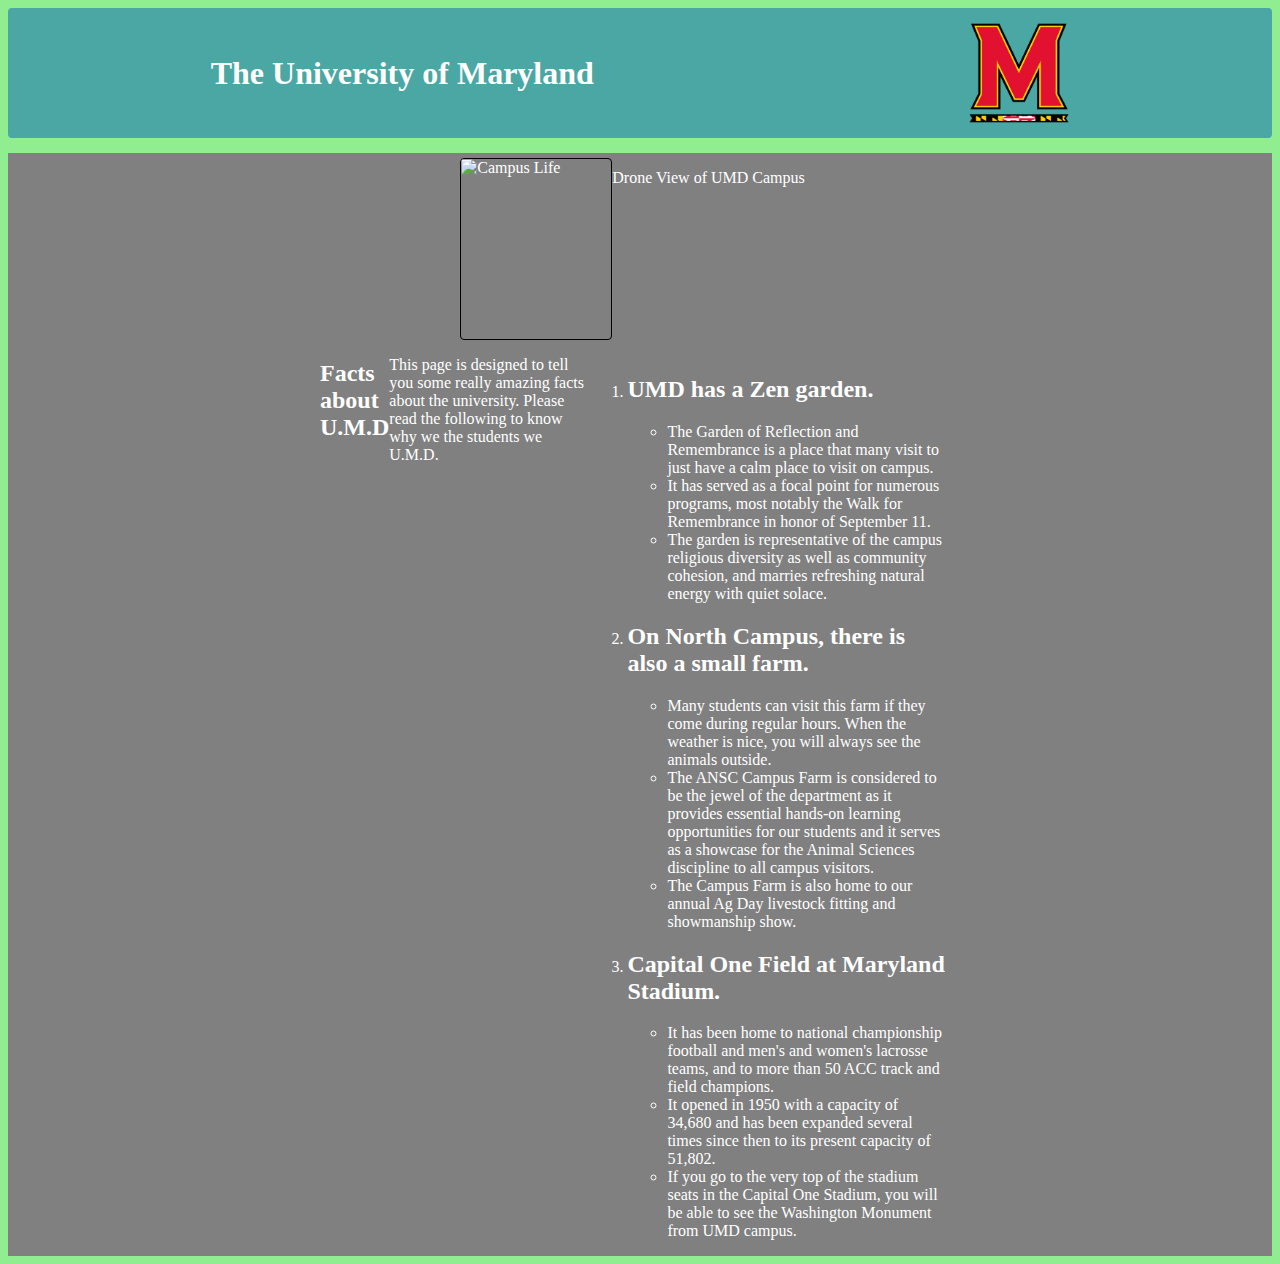
==== index.html @ 71ac22d1 "style" ====
<!DOCTYPE html>
<html lang="en">
<head>
    <title>Maryland Terrapins</title>
    <link rel="stylesheet" href="style.css">
    <link rel="stylesheet" href="https://fonts.googleapis.com/css?family=Sofia">
</head>
<body>
    
    <div class="header">
        <h1>The University of Maryland</h1>
        <img src= images\547px-Maryland_Terrapins_logo.svg.png width="100" height="100" alt="UMD Logo">
    </div>
    <div class="wrapper">
        <div class="container">
          
            <div class="column">
                    <img src="campus.jpg" width="150" height="180" alt="Campus Life"/>
                    <div>
                    <p>Drone View of UMD Campus</p>
                </div>
            </div>
            
            <div class="column">
                    <h2>Facts about U.M.D</h2>
            
                    <p>This page is designed to tell you some really amazing facts about the university. Please read the following to know why we the students we U.M.D. </p>
                    <ol>
                        <li><h2>UMD has a Zen garden.</h2></li>
                            <div class="Garden">
                                <ul class="Garden">
                            
                                    <li>The Garden of Reflection and Remembrance is a place that many visit to just have a calm place to visit on campus.</li>
                                    <li>It has served as a focal point for numerous programs, most notably the Walk for Remembrance in honor of September 11.</li>
                                    <li>The garden is representative of the campus religious diversity as well as community cohesion, and marries refreshing natural energy with quiet solace.</li>
                                
                                </ul>
                        </div>
                        <li><h2>On North Campus, there is also a small farm.</h2></li>
                            <div class="Farm">
                                <ul class="Farm">
                                    
                                    <li>Many students can visit this farm if they come during regular hours. When the weather is nice, you will always see the animals outside.</li>
                                    <li>The ANSC Campus Farm is considered to be the jewel of the department as it provides essential hands-on learning opportunities for our students and it serves as a showcase for the Animal Sciences discipline to all campus visitors.</li>
                                    <li>The Campus Farm is also home to our annual Ag Day livestock fitting and showmanship show.</li>
                                
                                </ul>
                            </div>
                        <li><h2>Capital One Field at Maryland Stadium.</h2></li>
                            <div class="Stadium">
                                <ul class="Stadium">

                                    <li>It has been home to national championship football and men's and women's lacrosse teams, and to more than 50 ACC track and field champions.</li>
                                    <li>It opened in 1950 with a capacity of 34,680 and has been expanded several times since then to its present capacity of 51,802.</li>
                                    <li>If you go to the very top of the stadium seats in the Capital One Stadium, you will be able to see the Washington Monument from UMD campus.</li>
                                
                                </ul>
                            </div>       
                    </ol>
                </div>
            </div>
        </div>
    </div>
</body>
</html>
---- style.css ----
/*CSS*/
body {
  background-color: lightgreen;
}
.container {
  background: Grey;
  color: white;
  display: flex;
  flex-direction: row;
  justify-content: space-between;
  flex-wrap: wrap;
  align-items: flex-start;
  max-width: 640px;
  min-height: 100%;
}

.wrapper {
  background: Grey;
  color: white;
  flex-direction: column;
  display: flex;
  align-items: center;
}

.content {
  background: #fff;
  border: 2px dotted rgb(221, 221, 221);
  flex-grow: 2;
  flex: 0 0 200px;
  padding: 10px;
  overflow-wrap: break-word;
}

.header {
  background: rgba(56, 149, 168,0.8);
  color: #fff;
  display: flex;
  flex-direction: row;
  flex-wrap: wrap;
  justify-content: space-around;
  align-items: center;
  margin: 0;
  margin-bottom: 15px;
  padding: 15px;
  border-radius: 4px;
}
.column{
  display: flex;
  flex-direction: row;
  margin-right: 15px;
}


h1{text-align: center;}  

@media only screen and (min-device-width : 320px) and (max-device-width : 480px){
  .wrapper >
   .container > 
          div{justify-content: center;
              flex: 1 0 auto;
              margin-right: 0px;
          }
}

@media only screen and (min-width : 1224px){
  .container{justify-content: center;}
}

.wrapper > 
  .container > 
      div{margin-right: 15px;
}
.column img
{
  margin-top: 5px;
  justify-content: center;
  border-style: round;
  border-radius: 4px;
  border: solid 1px black;
}
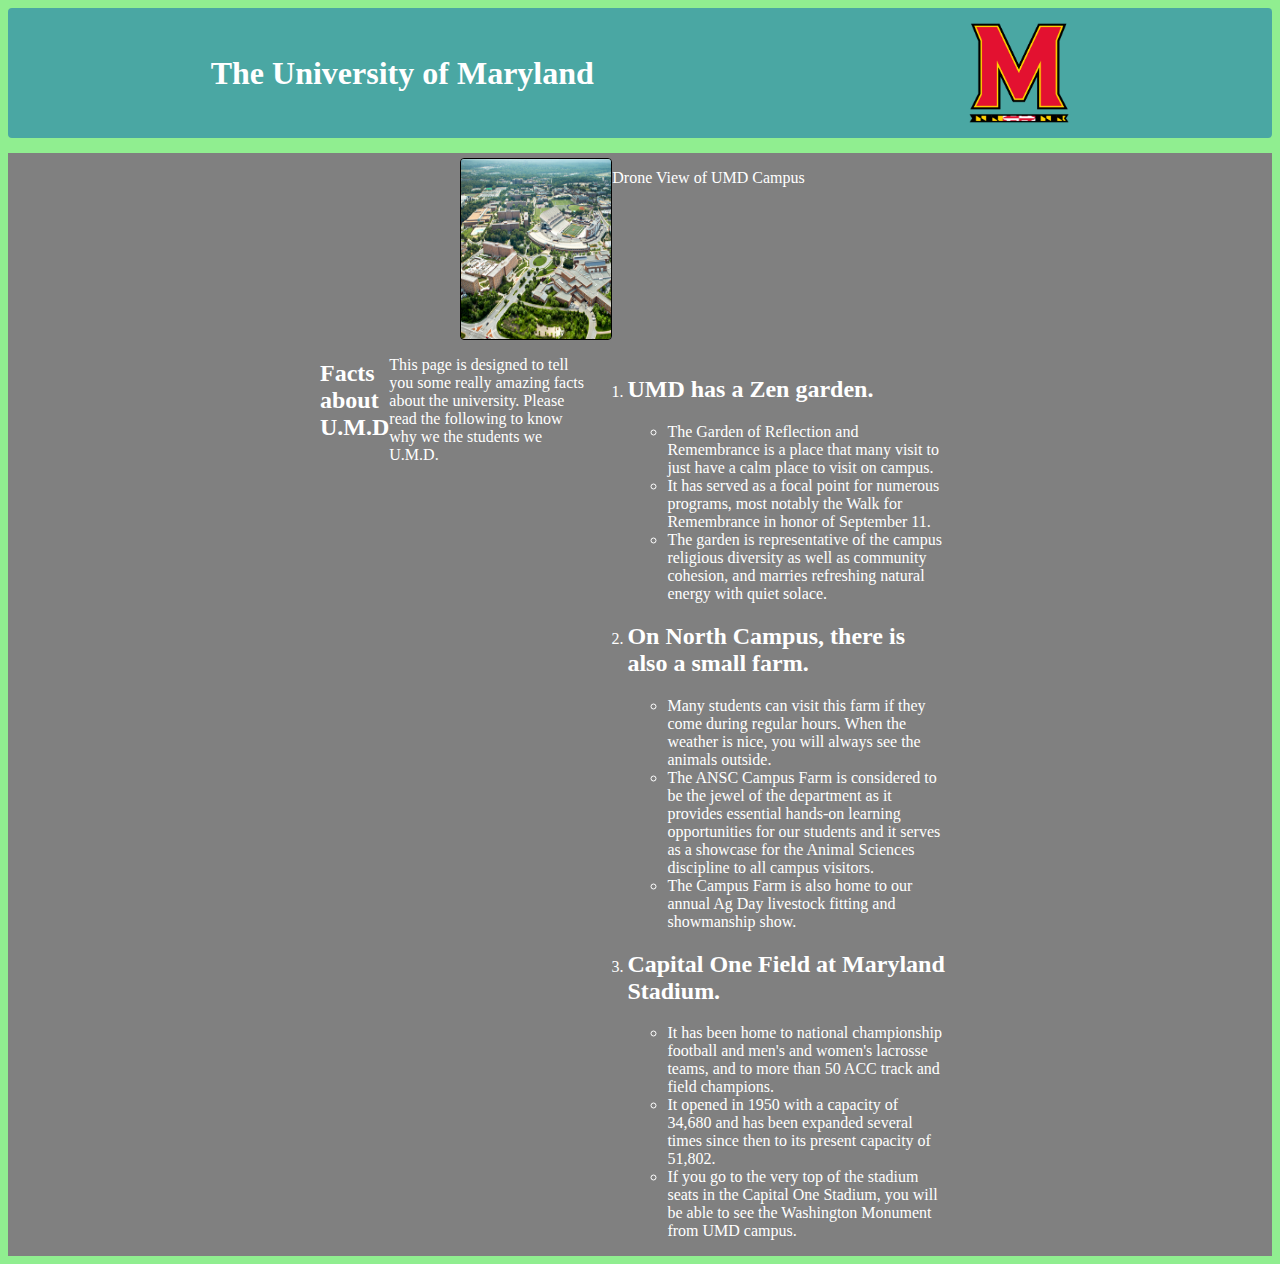
==== commit bbd6f40c: "image" ====
--- a/index.html
+++ b/index.html
@@ -15,7 +15,7 @@
         <div class="container">
           
             <div class="column">
-                    <img src="campus.jpg" width="150" height="180" alt="Campus Life"/>
+                    <img src="images\campus.jpg" width="150" height="180" alt="Campus Life"/>
                     <div>
                     <p>Drone View of UMD Campus</p>
                 </div>
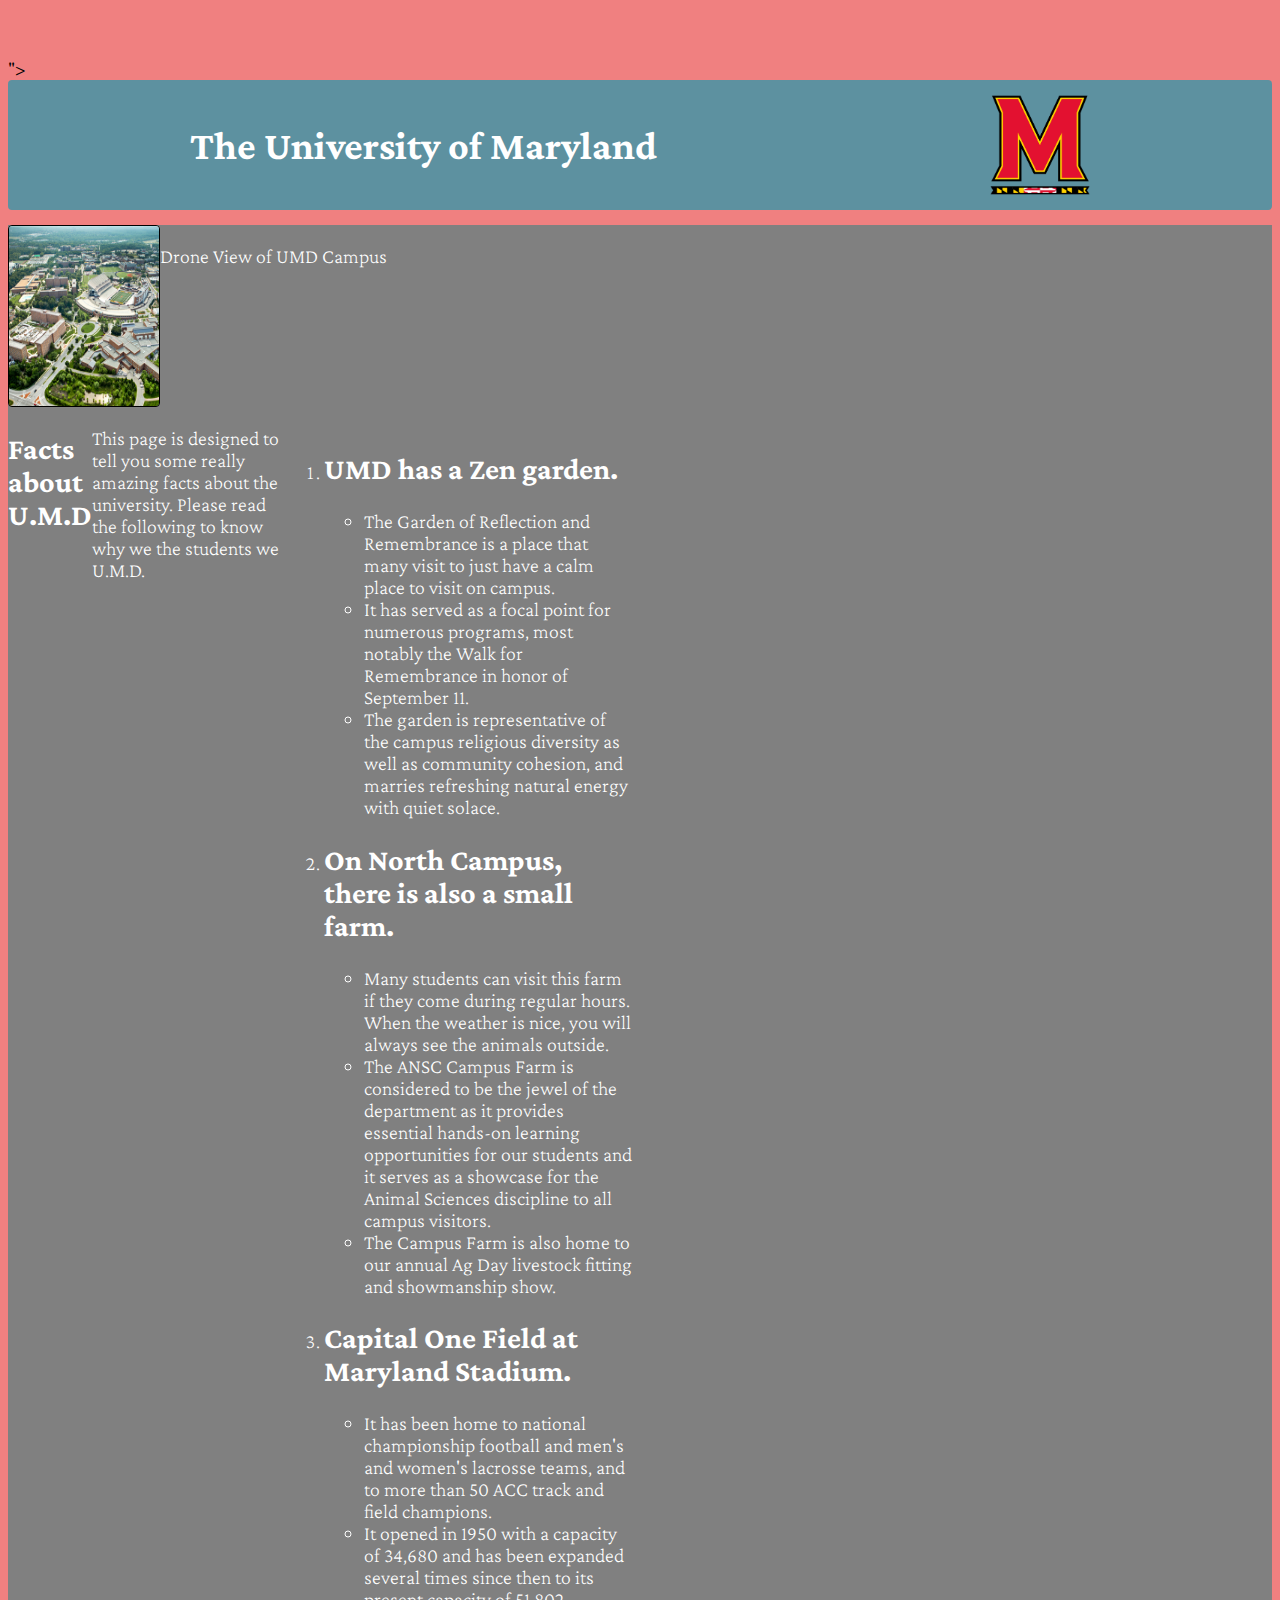
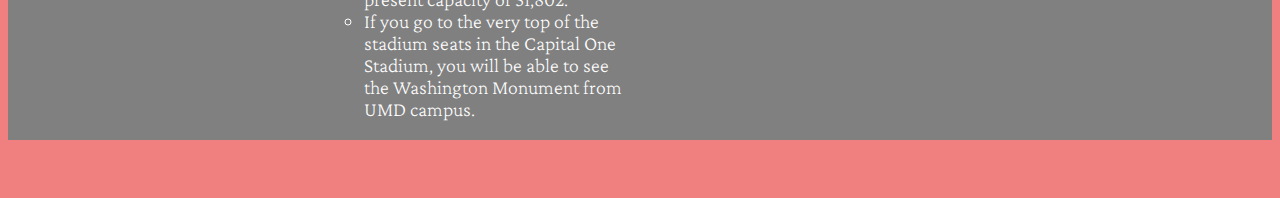
==== commit 106731ab: "Passed" ====
--- a/index.html
+++ b/index.html
@@ -2,62 +2,53 @@
 <html lang="en">
 <head>
     <title>Maryland Terrapins</title>
-    <link rel="stylesheet" href="style.css">
-    <link rel="stylesheet" href="https://fonts.googleapis.com/css?family=Sofia">
+    <link rel="stylesheet" href="styles.css">
+    <link rel="stylesheet" href="https://fonts.googleapis.com/css2?family=Crimson+Pro">">
 </head>
 <body>
-    
     <div class="header">
         <h1>The University of Maryland</h1>
         <img src= images\547px-Maryland_Terrapins_logo.svg.png width="100" height="100" alt="UMD Logo">
     </div>
     <div class="wrapper">
         <div class="container">
-          
-            <div class="column">
+            <div class="top">
                     <img src="images\campus.jpg" width="150" height="180" alt="Campus Life"/>
-                    <div>
                     <p>Drone View of UMD Campus</p>
-                </div>
             </div>
-            
-            <div class="column">
-                    <h2>Facts about U.M.D</h2>
-            
-                    <p>This page is designed to tell you some really amazing facts about the university. Please read the following to know why we the students we U.M.D. </p>
-                    <ol>
-                        <li><h2>UMD has a Zen garden.</h2></li>
-                            <div class="Garden">
-                                <ul class="Garden">
-                            
-                                    <li>The Garden of Reflection and Remembrance is a place that many visit to just have a calm place to visit on campus.</li>
-                                    <li>It has served as a focal point for numerous programs, most notably the Walk for Remembrance in honor of September 11.</li>
-                                    <li>The garden is representative of the campus religious diversity as well as community cohesion, and marries refreshing natural energy with quiet solace.</li>
-                                
-                                </ul>
-                        </div>
-                        <li><h2>On North Campus, there is also a small farm.</h2></li>
-                            <div class="Farm">
-                                <ul class="Farm">
-                                    
-                                    <li>Many students can visit this farm if they come during regular hours. When the weather is nice, you will always see the animals outside.</li>
-                                    <li>The ANSC Campus Farm is considered to be the jewel of the department as it provides essential hands-on learning opportunities for our students and it serves as a showcase for the Animal Sciences discipline to all campus visitors.</li>
-                                    <li>The Campus Farm is also home to our annual Ag Day livestock fitting and showmanship show.</li>
-                                
-                                </ul>
-                            </div>
-                        <li><h2>Capital One Field at Maryland Stadium.</h2></li>
-                            <div class="Stadium">
-                                <ul class="Stadium">
-
-                                    <li>It has been home to national championship football and men's and women's lacrosse teams, and to more than 50 ACC track and field champions.</li>
-                                    <li>It opened in 1950 with a capacity of 34,680 and has been expanded several times since then to its present capacity of 51,802.</li>
-                                    <li>If you go to the very top of the stadium seats in the Capital One Stadium, you will be able to see the Washington Monument from UMD campus.</li>
-                                
-                                </ul>
-                            </div>       
-                    </ol>
-                </div>
+            <div class="top">
+                <h2>Facts about U.M.D</h2>
+                <p>This page is designed to tell you some really amazing facts about the university. Please read the following to know why we the students we U.M.D. </p>
+                <ol>
+                    <li>
+                        <h2>UMD has a Zen garden.</h2>
+                        <div class="Garden">
+                            <ul class="Garden">
+                                <li>The Garden of Reflection and Remembrance is a place that many visit to just have a calm place to visit on campus.</li>
+                                <li>It has served as a focal point for numerous programs, most notably the Walk for Remembrance in honor of September 11.</li>
+                                <li>The garden is representative of the campus religious diversity as well as community cohesion, and marries refreshing natural energy with quiet solace.</li>                                
+                            </ul>
+                        </div>       
+                    </li>
+                    <li>
+                        <h2>On North Campus, there is also a small farm.</h2>
+                        <div class="Farm">
+                            <ul class="Farm">
+                                <li>Many students can visit this farm if they come during regular hours. When the weather is nice, you will always see the animals outside.</li>
+                                <li>The ANSC Campus Farm is considered to be the jewel of the department as it provides essential hands-on learning opportunities for our students and it serves as a showcase for the Animal Sciences discipline to all campus visitors.</li>
+                                <li>The Campus Farm is also home to our annual Ag Day livestock fitting and showmanship show.</li>                                
+                            </ul>
+                        </div>  
+                    <li>
+                        <h2>Capital One Field at Maryland Stadium.</h2>
+                        <div class="Stadium">
+                            <ul class="Stadium">
+                                <li>It has been home to national championship football and men's and women's lacrosse teams, and to more than 50 ACC track and field champions.</li>
+                                <li>It opened in 1950 with a capacity of 34,680 and has been expanded several times since then to its present capacity of 51,802.</li>
+                                <li>If you go to the very top of the stadium seats in the Capital One Stadium, you will be able to see the Washington Monument from UMD campus.</li>                                
+                            </ul>
+                        </div>      
+                </ol>
             </div>
         </div>
     </div>
--- a/styles.css
+++ b/styles.css
@@ -0,0 +1,101 @@
+/*CSS*/
+/*Elements*/
+body {
+  font-family: 'Crimson Pro', serif;
+  font-size: 20px;
+  background-color: lightcoral;
+  color: black;
+  padding: 50px 0;
+  font-weight:10;
+}
+
+h1{
+  text-align: center;
+}
+/*Classes*/
+.container {
+  background: Grey;
+  color: white;
+  display: flex;
+  flex-direction: row;
+  justify-content: center;
+  flex-wrap: wrap;
+  align-items: flex-start;
+  max-width: 640px;
+  min-height: 100%;
+}
+
+.wrapper {
+  background: Grey;
+  color: white;
+  flex-direction: row;
+  display: flex;
+  align-items: center;
+}
+
+.content {
+  background: #fff;
+  border: 2px dotted rgb(221, 221, 221);
+  flex-grow: 2;
+  flex: 0 0 200px;
+  padding: 10px;
+  overflow-wrap: break-word;
+}
+
+.header {
+  background: rgba(56, 149, 168,0.8);
+  color: #fff;
+  display: flex;
+  flex-direction: row;
+  flex-wrap: wrap;
+  justify-content: space-around;
+  align-items: center;
+  margin: 0;
+  margin-bottom: 15px;
+  padding: 15px;
+  border-radius: 4px;
+}
+
+.top{
+  display: flex;
+  flex-direction:row;
+  flex: 1 0 auto;
+  margin-right: 0px;
+}
+
+.top img{
+   justify-content: center;
+   border-style: round;
+   border-radius: 4px;
+   border: solid 1px black;
+}
+
+.wrapper > .container > div{
+  margin-right: 15px;
+  flex: 0 1 auto;
+}
+
+/*Media Rules */
+@media only screen and (min-device-width : 320px) and (max-device-width : 480px){
+  .wrapper >
+   .container > 
+          div{justify-content: center;
+              flex: 1 0 auto;
+              margin-right: 0px;
+          }
+}
+
+@media screen and (max-width: 960px){
+  .wrapper >.container > div{
+      justify-content: space-between;
+      flex: 1 0 auto;
+      margin-right: 0px;
+      flex-direction: row;
+
+  }
+}
+
+@media only screen and (min-width : 1000px){
+  .container{justify-content: space-between;
+  }
+}
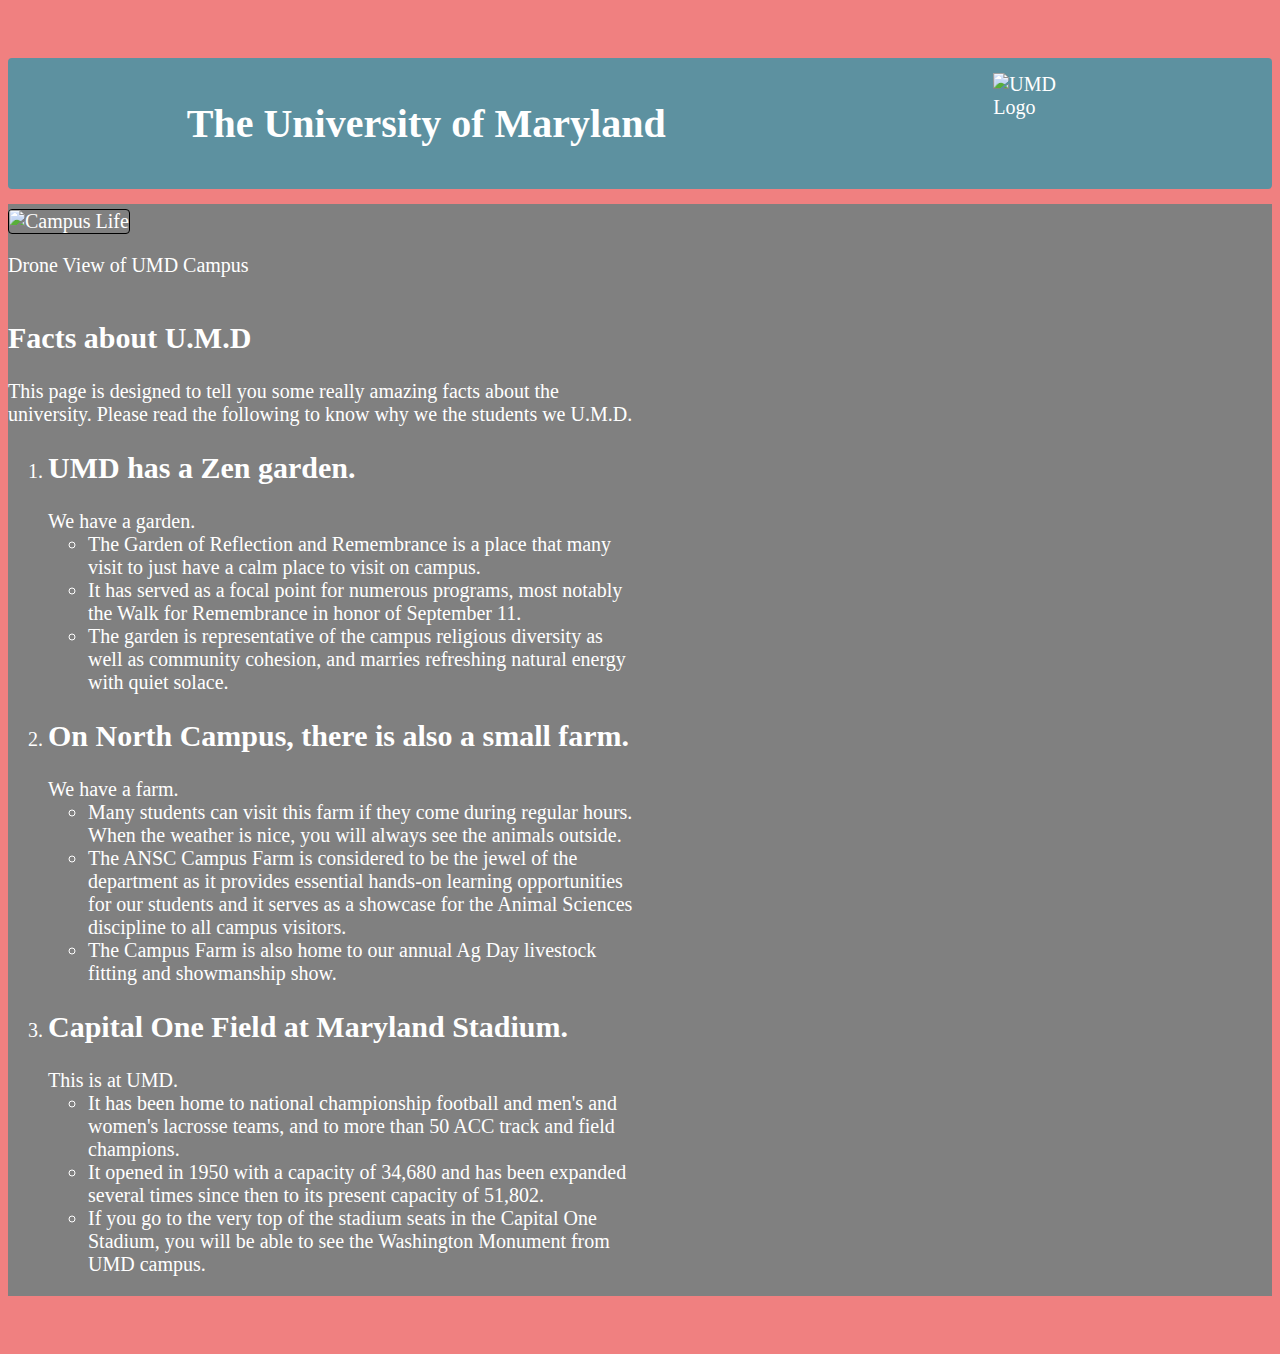
==== commit 28cde6b9: "Update index.html" ====
--- a/index.html
+++ b/index.html
@@ -3,52 +3,64 @@
 <head>
     <title>Maryland Terrapins</title>
     <link rel="stylesheet" href="styles.css">
-    <link rel="stylesheet" href="https://fonts.googleapis.com/css2?family=Crimson+Pro">">
+    <link rel="stylesheet" href="https://fonts.googleapis.com/css?family=Sofia">
 </head>
 <body>
+    
     <div class="header">
         <h1>The University of Maryland</h1>
-        <img src= images\547px-Maryland_Terrapins_logo.svg.png width="100" height="100" alt="UMD Logo">
+        <img src= 547px-Maryland_Terrapins_logo.svg.png width="100" height="100" alt="UMD Logo">
     </div>
     <div class="wrapper">
         <div class="container">
-            <div class="top">
-                    <img src="images\campus.jpg" width="150" height="180" alt="Campus Life"/>
+          
+            <div class="column">
+                    <img src="campus.jpg" width="150" height="180" alt="Campus Life"/>
+                    
                     <p>Drone View of UMD Campus</p>
-            </div>
-            <div class="top">
-                <h2>Facts about U.M.D</h2>
-                <p>This page is designed to tell you some really amazing facts about the university. Please read the following to know why we the students we U.M.D. </p>
-                <ol>
-                    <li>
-                        <h2>UMD has a Zen garden.</h2>
-                        <div class="Garden">
-                            <ul class="Garden">
-                                <li>The Garden of Reflection and Remembrance is a place that many visit to just have a calm place to visit on campus.</li>
-                                <li>It has served as a focal point for numerous programs, most notably the Walk for Remembrance in honor of September 11.</li>
-                                <li>The garden is representative of the campus religious diversity as well as community cohesion, and marries refreshing natural energy with quiet solace.</li>                                
-                            </ul>
-                        </div>       
-                    </li>
-                    <li>
-                        <h2>On North Campus, there is also a small farm.</h2>
-                        <div class="Farm">
-                            <ul class="Farm">
-                                <li>Many students can visit this farm if they come during regular hours. When the weather is nice, you will always see the animals outside.</li>
-                                <li>The ANSC Campus Farm is considered to be the jewel of the department as it provides essential hands-on learning opportunities for our students and it serves as a showcase for the Animal Sciences discipline to all campus visitors.</li>
-                                <li>The Campus Farm is also home to our annual Ag Day livestock fitting and showmanship show.</li>                                
-                            </ul>
-                        </div>  
-                    <li>
-                        <h2>Capital One Field at Maryland Stadium.</h2>
-                        <div class="Stadium">
-                            <ul class="Stadium">
-                                <li>It has been home to national championship football and men's and women's lacrosse teams, and to more than 50 ACC track and field champions.</li>
-                                <li>It opened in 1950 with a capacity of 34,680 and has been expanded several times since then to its present capacity of 51,802.</li>
-                                <li>If you go to the very top of the stadium seats in the Capital One Stadium, you will be able to see the Washington Monument from UMD campus.</li>                                
-                            </ul>
-                        </div>      
-                </ol>
+                </div>
+            
+            
+            <div class="column">
+                    <h2>Facts about U.M.D</h2>
+            
+                    <p>This page is designed to tell you some really amazing facts about the university. Please read the following to know why we the students we U.M.D. </p>
+                    <ol>
+                        <li>
+                            <h2 class="Zen">UMD has a Zen garden.</h2>
+                            <div class="Garden">We have a garden.</div>
+                                <ul class="Garden">
+                            
+                                    <li>The Garden of Reflection and Remembrance is a place that many visit to just have a calm place to visit on campus.</li>
+                                    <li>It has served as a focal point for numerous programs, most notably the Walk for Remembrance in honor of September 11.</li>
+                                    <li>The garden is representative of the campus religious diversity as well as community cohesion, and marries refreshing natural energy with quiet solace.</li>
+                                
+                                </ul>
+                            </li>
+                        <li>
+                            <h2 class="Farm">On North Campus, there is also a small farm.</h2>
+                            <div class="Farm 1">We have a farm.</div>
+                                <ul class="resp">
+                                    
+                                    <li>Many students can visit this farm if they come during regular hours. When the weather is nice, you will always see the animals outside.</li>
+                                    <li>The ANSC Campus Farm is considered to be the jewel of the department as it provides essential hands-on learning opportunities for our students and it serves as a showcase for the Animal Sciences discipline to all campus visitors.</li>
+                                    <li>The Campus Farm is also home to our annual Ag Day livestock fitting and showmanship show.</li>
+                                
+                                </ul>
+                            </li>
+                        <li>
+                            <h2 class="Stadium">Capital One Field at Maryland Stadium.</h2>
+                            <div class="Stadium 1"> This is at UMD.</div>
+                                <ul class="resp">
+
+                                    <li>It has been home to national championship football and men's and women's lacrosse teams, and to more than 50 ACC track and field champions.</li>
+                                    <li>It opened in 1950 with a capacity of 34,680 and has been expanded several times since then to its present capacity of 51,802.</li>
+                                    <li>If you go to the very top of the stadium seats in the Capital One Stadium, you will be able to see the Washington Monument from UMD campus.</li>
+                                
+                                </ul>
+                                </li>      
+                    </ol>
+                </div>
             </div>
         </div>
     </div>
--- a/styles.css
+++ b/styles.css
@@ -69,6 +69,14 @@
    border-radius: 4px;
    border: solid 1px black;
 }
+.column img
+    {
+      margin-top: 5px;
+      justify-content: center;
+      border-style: round;
+      border-radius: 4px;
+      border: solid 1px black;
+    }
 
 .wrapper > .container > div{
   margin-right: 15px;
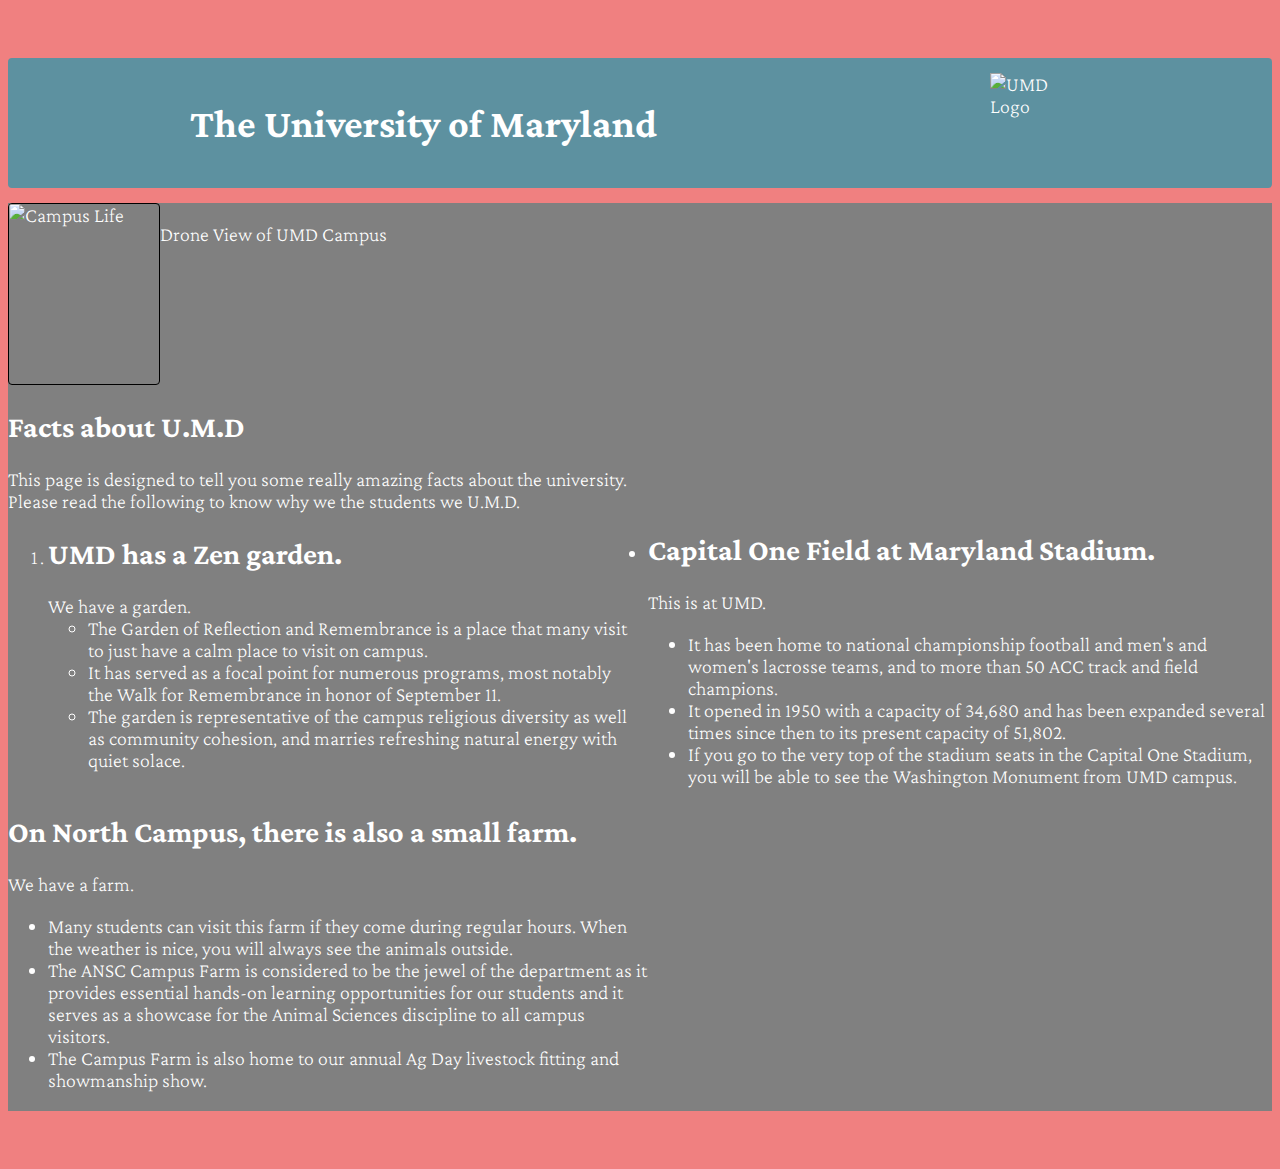
==== commit 2d93a6c0: "Update index.html" ====
--- a/index.html
+++ b/index.html
@@ -3,62 +3,53 @@
 <head>
     <title>Maryland Terrapins</title>
     <link rel="stylesheet" href="styles.css">
-    <link rel="stylesheet" href="https://fonts.googleapis.com/css?family=Sofia">
+    <link rel="stylesheet" href="https://fonts.googleapis.com/css2?family=Crimson+Pro">
 </head>
-<body>
-    
+<body> 
     <div class="header">
         <h1>The University of Maryland</h1>
         <img src= 547px-Maryland_Terrapins_logo.svg.png width="100" height="100" alt="UMD Logo">
     </div>
     <div class="wrapper">
         <div class="container">
-          
+            <div class="top">
+                    <img src="campus.jpg" width="150" height="180" alt="Campus Life"/>
+                    <p>Drone View of UMD Campus</p>
+            </div>
             <div class="column">
-                    <img src="campus.jpg" width="150" height="180" alt="Campus Life"/>
-                    
-                    <p>Drone View of UMD Campus</p>
-                </div>
-            
-            
-            <div class="column">
-                    <h2>Facts about U.M.D</h2>
-            
+                <h2>Facts about U.M.D</h2>
                     <p>This page is designed to tell you some really amazing facts about the university. Please read the following to know why we the students we U.M.D. </p>
                     <ol>
                         <li>
                             <h2 class="Zen">UMD has a Zen garden.</h2>
                             <div class="Garden">We have a garden.</div>
                                 <ul class="Garden">
-                            
                                     <li>The Garden of Reflection and Remembrance is a place that many visit to just have a calm place to visit on campus.</li>
                                     <li>It has served as a focal point for numerous programs, most notably the Walk for Remembrance in honor of September 11.</li>
                                     <li>The garden is representative of the campus religious diversity as well as community cohesion, and marries refreshing natural energy with quiet solace.</li>
-                                
                                 </ul>
-                            </li>
+                            </div>
+                        </li>
                         <li>
                             <h2 class="Farm">On North Campus, there is also a small farm.</h2>
                             <div class="Farm 1">We have a farm.</div>
                                 <ul class="resp">
-                                    
                                     <li>Many students can visit this farm if they come during regular hours. When the weather is nice, you will always see the animals outside.</li>
                                     <li>The ANSC Campus Farm is considered to be the jewel of the department as it provides essential hands-on learning opportunities for our students and it serves as a showcase for the Animal Sciences discipline to all campus visitors.</li>
                                     <li>The Campus Farm is also home to our annual Ag Day livestock fitting and showmanship show.</li>
-                                
                                 </ul>
-                            </li>
+                           </div>
+                        </li>
                         <li>
                             <h2 class="Stadium">Capital One Field at Maryland Stadium.</h2>
                             <div class="Stadium 1"> This is at UMD.</div>
                                 <ul class="resp">
-
                                     <li>It has been home to national championship football and men's and women's lacrosse teams, and to more than 50 ACC track and field champions.</li>
                                     <li>It opened in 1950 with a capacity of 34,680 and has been expanded several times since then to its present capacity of 51,802.</li>
                                     <li>If you go to the very top of the stadium seats in the Capital One Stadium, you will be able to see the Washington Monument from UMD campus.</li>
-                                
                                 </ul>
-                                </li>      
+                           </div>
+                        </li>      
                     </ol>
                 </div>
             </div>
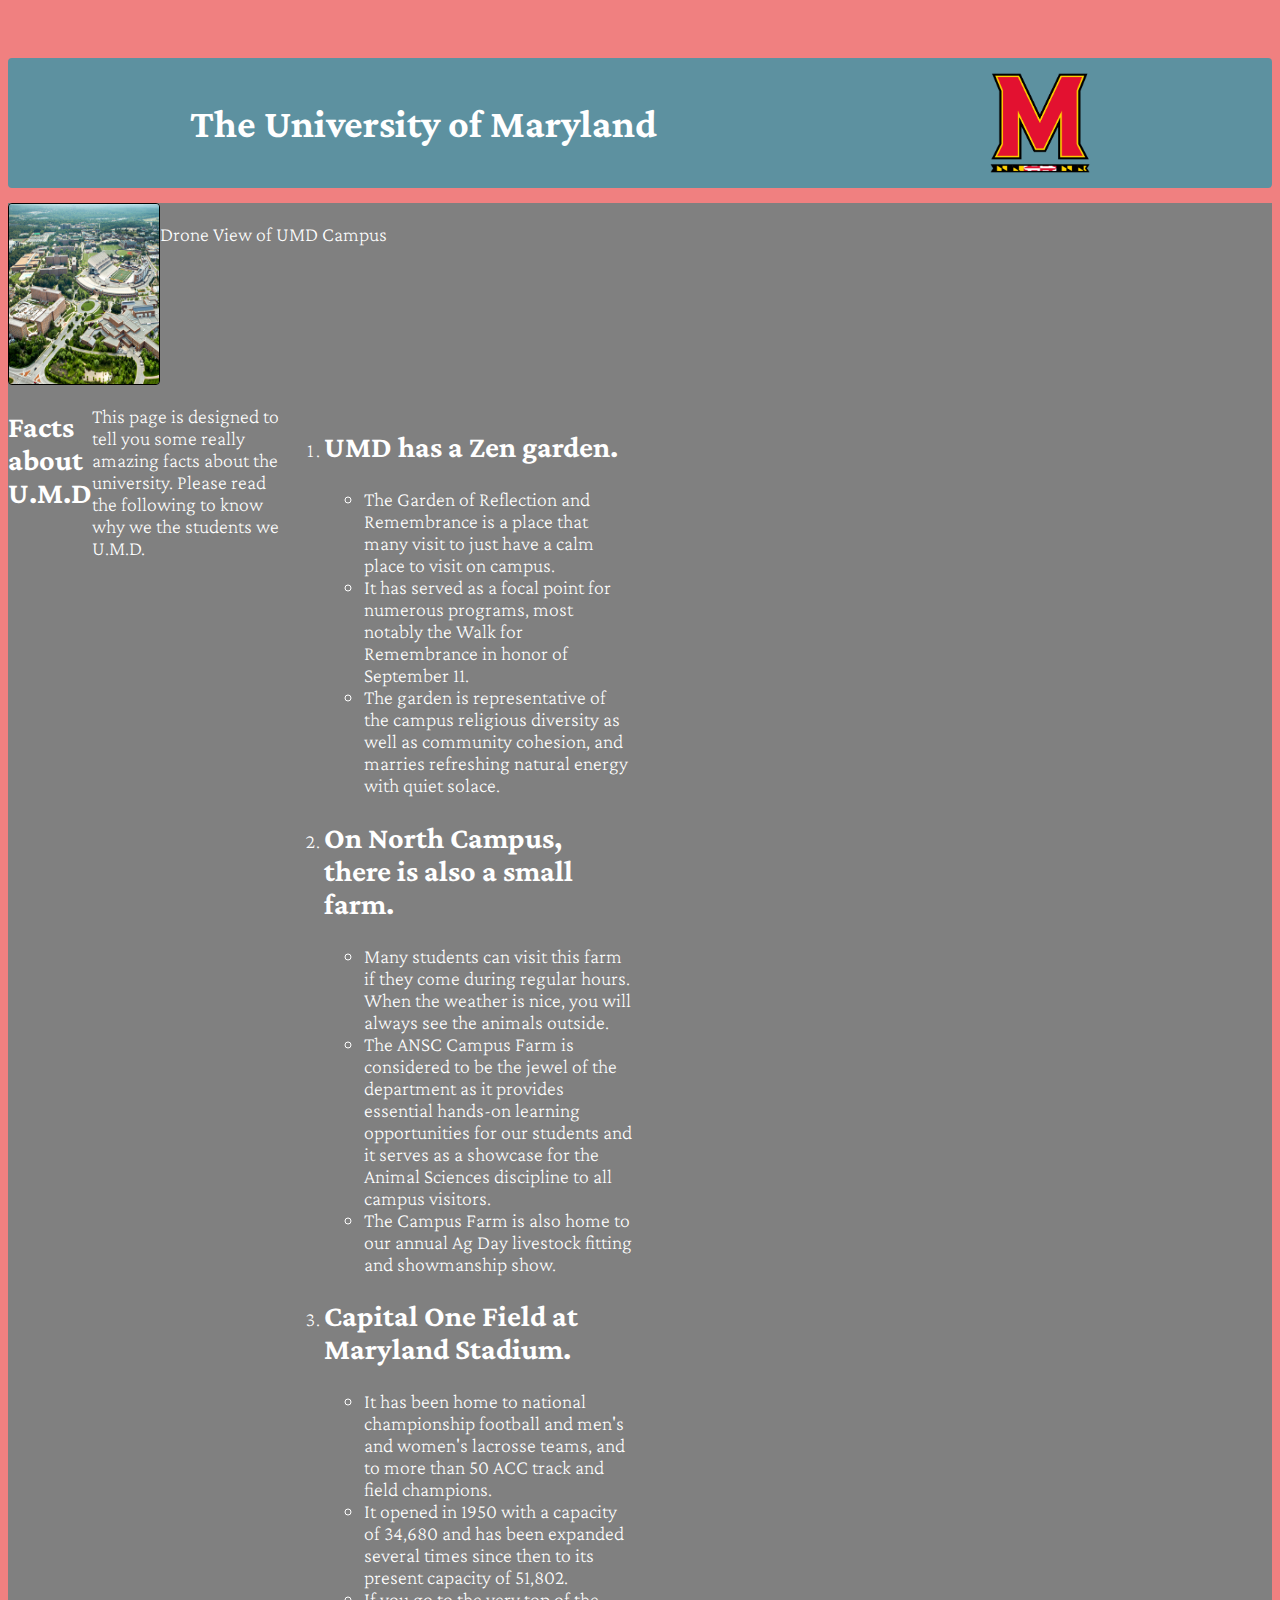
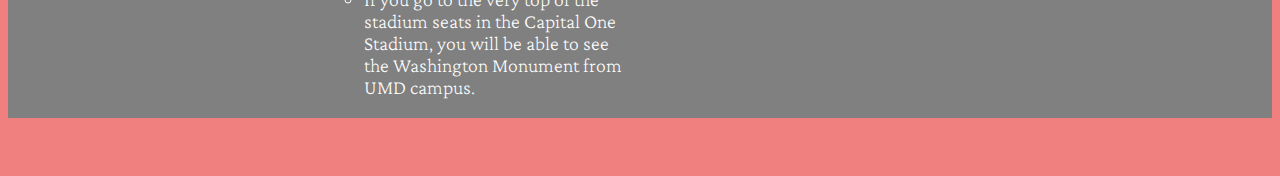
==== commit 53375b1a: "fixing" ====
--- a/index.html
+++ b/index.html
@@ -8,21 +8,21 @@
 <body> 
     <div class="header">
         <h1>The University of Maryland</h1>
-        <img src= 547px-Maryland_Terrapins_logo.svg.png width="100" height="100" alt="UMD Logo">
+        <img src= images/547px-Maryland_Terrapins_logo.svg.png width="100" height="100" alt="UMD Logo">
     </div>
     <div class="wrapper">
         <div class="container">
             <div class="top">
-                    <img src="campus.jpg" width="150" height="180" alt="Campus Life"/>
+                    <img src="images/campus.jpg" width="150" height="180" alt="Campus Life"/>
                     <p>Drone View of UMD Campus</p>
             </div>
-            <div class="column">
+            <div class="top">
                 <h2>Facts about U.M.D</h2>
-                    <p>This page is designed to tell you some really amazing facts about the university. Please read the following to know why we the students we U.M.D. </p>
+                <p>This page is designed to tell you some really amazing facts about the university. Please read the following to know why we the students we U.M.D. </p>
                     <ol>
                         <li>
                             <h2 class="Zen">UMD has a Zen garden.</h2>
-                            <div class="Garden">We have a garden.</div>
+                            <div class="Garden">
                                 <ul class="Garden">
                                     <li>The Garden of Reflection and Remembrance is a place that many visit to just have a calm place to visit on campus.</li>
                                     <li>It has served as a focal point for numerous programs, most notably the Walk for Remembrance in honor of September 11.</li>
@@ -32,7 +32,7 @@
                         </li>
                         <li>
                             <h2 class="Farm">On North Campus, there is also a small farm.</h2>
-                            <div class="Farm 1">We have a farm.</div>
+                            <div class="Farm 1">
                                 <ul class="resp">
                                     <li>Many students can visit this farm if they come during regular hours. When the weather is nice, you will always see the animals outside.</li>
                                     <li>The ANSC Campus Farm is considered to be the jewel of the department as it provides essential hands-on learning opportunities for our students and it serves as a showcase for the Animal Sciences discipline to all campus visitors.</li>
@@ -42,7 +42,7 @@
                         </li>
                         <li>
                             <h2 class="Stadium">Capital One Field at Maryland Stadium.</h2>
-                            <div class="Stadium 1"> This is at UMD.</div>
+                            <div class="Stadium 1">
                                 <ul class="resp">
                                     <li>It has been home to national championship football and men's and women's lacrosse teams, and to more than 50 ACC track and field champions.</li>
                                     <li>It opened in 1950 with a capacity of 34,680 and has been expanded several times since then to its present capacity of 51,802.</li>
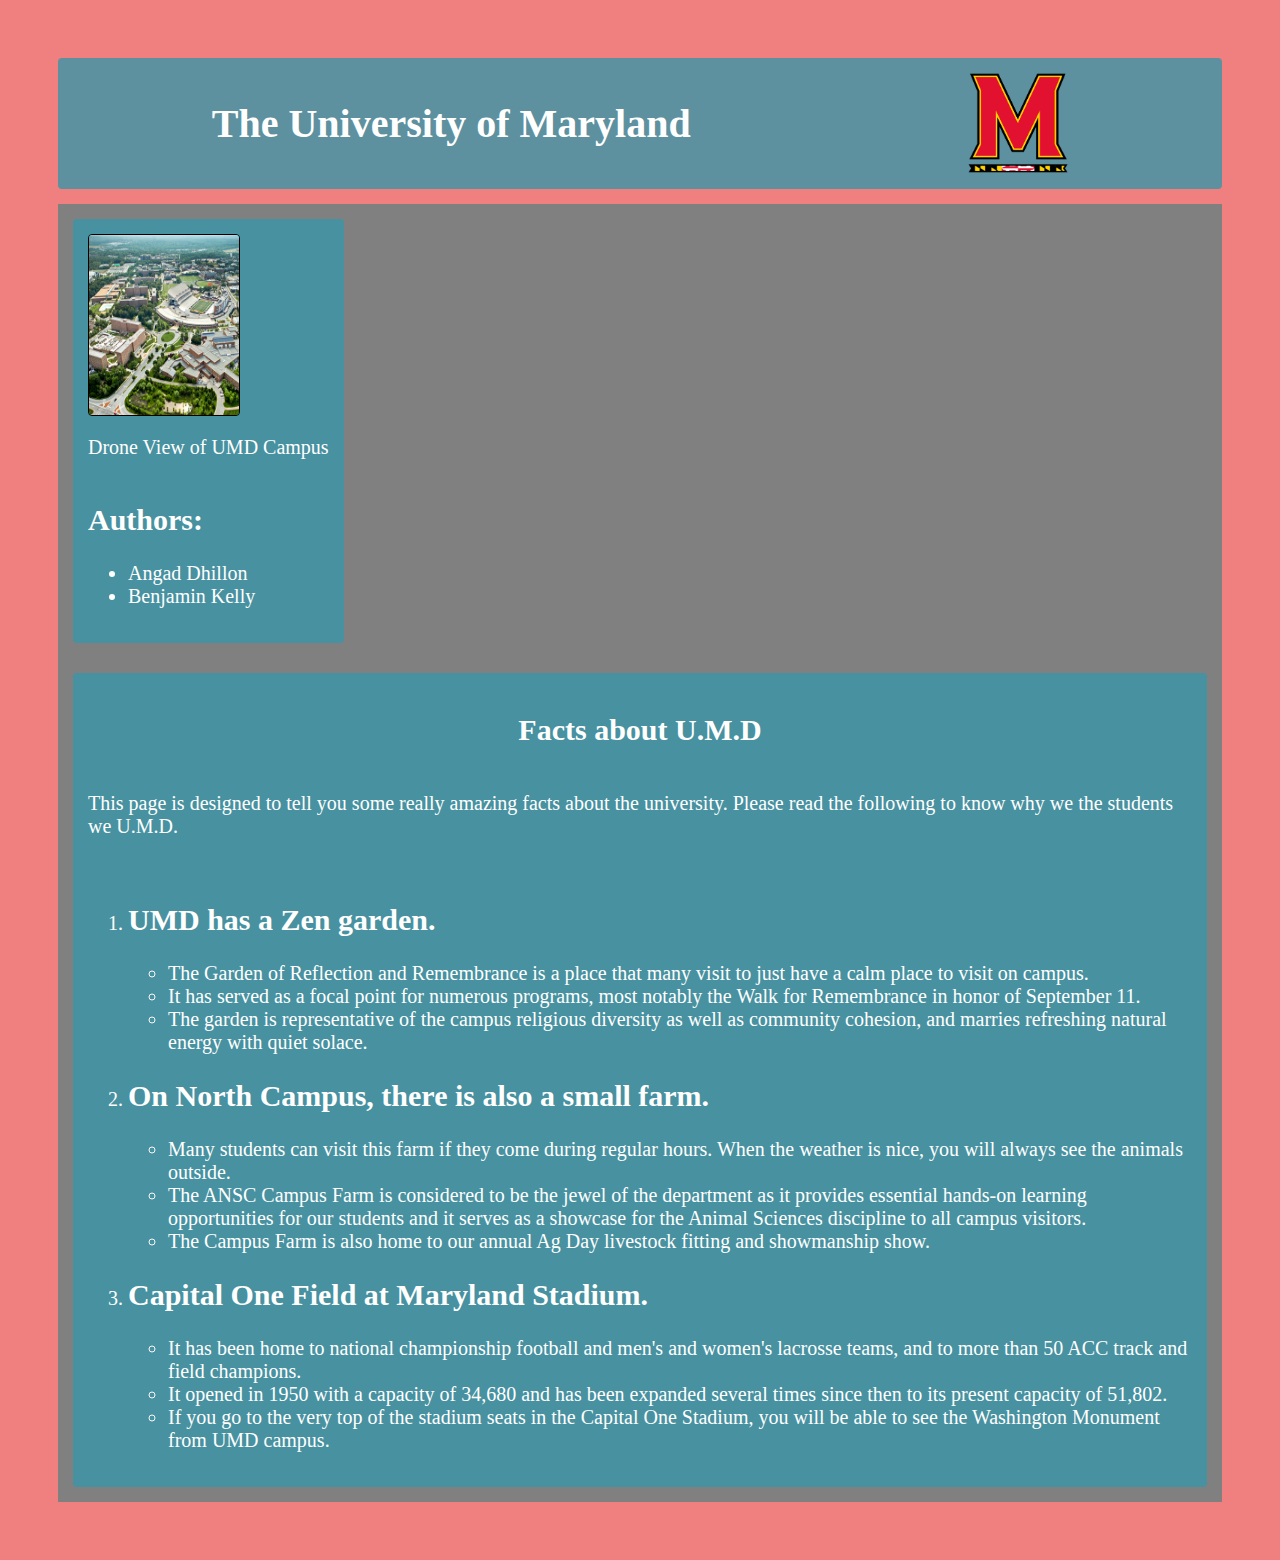
==== commit 380d6df7: "meta" ====
--- a/index.html
+++ b/index.html
@@ -1,9 +1,12 @@
 <!DOCTYPE html>
 <html lang="en">
 <head>
+    <meta name="author" content="Angad Dhillon">
+    <meta name="author" content="Benjamin Kelly">
+    <meta charset="utf-8">
     <title>Maryland Terrapins</title>
     <link rel="stylesheet" href="styles.css">
-    <link rel="stylesheet" href="https://fonts.googleapis.com/css2?family=Crimson+Pro">
+    <link rel="stylesheet" href="https://fonts.googleapis.com/css?family=Sofia">
 </head>
 <body> 
     <div class="header">
@@ -15,8 +18,15 @@
             <div class="top">
                     <img src="images/campus.jpg" width="150" height="180" alt="Campus Life"/>
                     <p>Drone View of UMD Campus</p>
+                    <div>
+                        <h2>Authors:</h2>
+                        <ul>
+                            <li>Angad Dhillon</li>
+                            <li>Benjamin Kelly</li>
+                        </ul>
+                    </div>
             </div>
-            <div class="top">
+            <div class="bottom">
                 <h2>Facts about U.M.D</h2>
                 <p>This page is designed to tell you some really amazing facts about the university. Please read the following to know why we the students we U.M.D. </p>
                     <ol>
@@ -48,12 +58,11 @@
                                     <li>It opened in 1950 with a capacity of 34,680 and has been expanded several times since then to its present capacity of 51,802.</li>
                                     <li>If you go to the very top of the stadium seats in the Capital One Stadium, you will be able to see the Washington Monument from UMD campus.</li>
                                 </ul>
-                           </div>
+                            </div>
                         </li>      
                     </ol>
                 </div>
             </div>
-        </div>
     </div>
 </body>
 </html>
--- a/styles.css
+++ b/styles.css
@@ -5,70 +5,94 @@
   font-size: 20px;
   background-color: lightcoral;
   color: black;
-  padding: 50px 0;
+  padding: 50px ;
   font-weight:10;
 }
 
 h1{
-  text-align: center;
+    text-align: center;
 }
 /*Classes*/
 .container {
-  background: Grey;
-  color: white;
-  display: flex;
-  flex-direction: row;
-  justify-content: center;
-  flex-wrap: wrap;
-  align-items: flex-start;
-  max-width: 640px;
-  min-height: 100%;
-}
+    background: Grey;
+    color: white;
+    display: flex;
+    flex-wrap: wrap;
+    align-items: flex-start;
+  }
 
 .wrapper {
-  background: Grey;
-  color: white;
-  flex-direction: row;
-  display: flex;
-  align-items: center;
-}
-
-.content {
-  background: #fff;
-  border: 2px dotted rgb(221, 221, 221);
-  flex-grow: 2;
-  flex: 0 0 200px;
-  padding: 10px;
-  overflow-wrap: break-word;
-}
-
-.header {
+    background: Grey;
+    color: white;
+    flex-direction: column;
+    align-items: flex-end;
+    flex-flow:wrap;
+    justify-content:center;
+    align-content:space-between;
+  }
+  
+  .content {
+    background: #fff;
+    border: 2px dotted rgb(221, 221, 221);
+    flex-grow: 2;
+    flex: 0 0 200px;
+    padding: 10px;
+    overflow-wrap: break-word;
+  }
+  
+  .header {
+    background: rgba(56, 149, 168,0.8);
+    color: #fff;
+    display: flex;
+    flex-direction: row;
+    flex-wrap: wrap;
+    justify-content: space-around;
+    align-items: center;
+    margin: 0;
+    margin-bottom: 15px;
+    padding: 15px;
+    border-radius: 4px;
+  }
+ 
+ .top{
   background: rgba(56, 149, 168,0.8);
   color: #fff;
   display: flex;
-  flex-direction: row;
+  flex-direction: column;
   flex-wrap: wrap;
-  justify-content: space-around;
-  align-items: center;
+  justify-content: flex-start;
+  align-items: flex-start;
   margin: 0;
+  margin-top: 15px;
   margin-bottom: 15px;
+  margin-left: 15px;
   padding: 15px;
   border-radius: 4px;
-}
+ }
 
-.top{
-  display: flex;
-  flex-direction:row;
-  flex: 1 0 auto;
-  margin-right: 0px;
-}
-
-.top img{
-   justify-content: center;
-   border-style: round;
-   border-radius: 4px;
-   border: solid 1px black;
-}
+ .top img{
+     justify-content: center;
+     border-style: round;
+     border-radius: 4px;
+     border: solid 1px black;
+ }
+ .bottom{
+ background: rgba(56, 149, 168,0.8);
+ color: #fff;
+ display: flex;
+ height: 100%; 
+ width: 100%;
+ flex-direction: row;
+ flex-wrap: wrap;
+ justify-content: space-around;
+ align-items: center;
+ margin: 0;
+ margin-top: 15px;
+ margin-bottom: 15px;
+ margin-left: 15px;
+ padding: 15px;
+ border-radius: 4px;
+ }
 .column img
     {
       margin-top: 5px;
@@ -78,32 +102,38 @@
       border: solid 1px black;
     }
 
-.wrapper > .container > div{
-  margin-right: 15px;
-  flex: 0 1 auto;
+ .wrapper > .container > div{
+    margin-right: 15px;
+    flex: 0 1 auto;
 }
 
 /*Media Rules */
-@media only screen and (min-device-width : 320px) and (max-device-width : 480px){
-  .wrapper >
-   .container > 
-          div{justify-content: center;
-              flex: 1 0 auto;
-              margin-right: 0px;
-          }
-}
+@media only screen and (min-device-width : 480px) and (max-device-width : 480px){
+    .wrapper >
+     .container > 
+            div{justify-content: center;
+                flex: 1 0 auto;
+                margin-right: 0px;
+            }
+    .container{
+      justify-content: center;
+    }
+  }
 
 @media screen and (max-width: 960px){
-  .wrapper >.container > div{
-      justify-content: space-between;
-      flex: 1 0 auto;
-      margin-right: 0px;
-      flex-direction: row;
-
-  }
+    .wrapper >.container > div{
+        justify-content: space-between;
+        flex: 1 0 auto;
+        margin-right: 0px;
+        flex-direction: row;
+    }
+    .container{
+      justify-content: center;
+    }
 }
 
 @media only screen and (min-width : 1000px){
-  .container{justify-content: space-between;
+    .container{justify-content: space-between;
+    }
   }
-}
+  
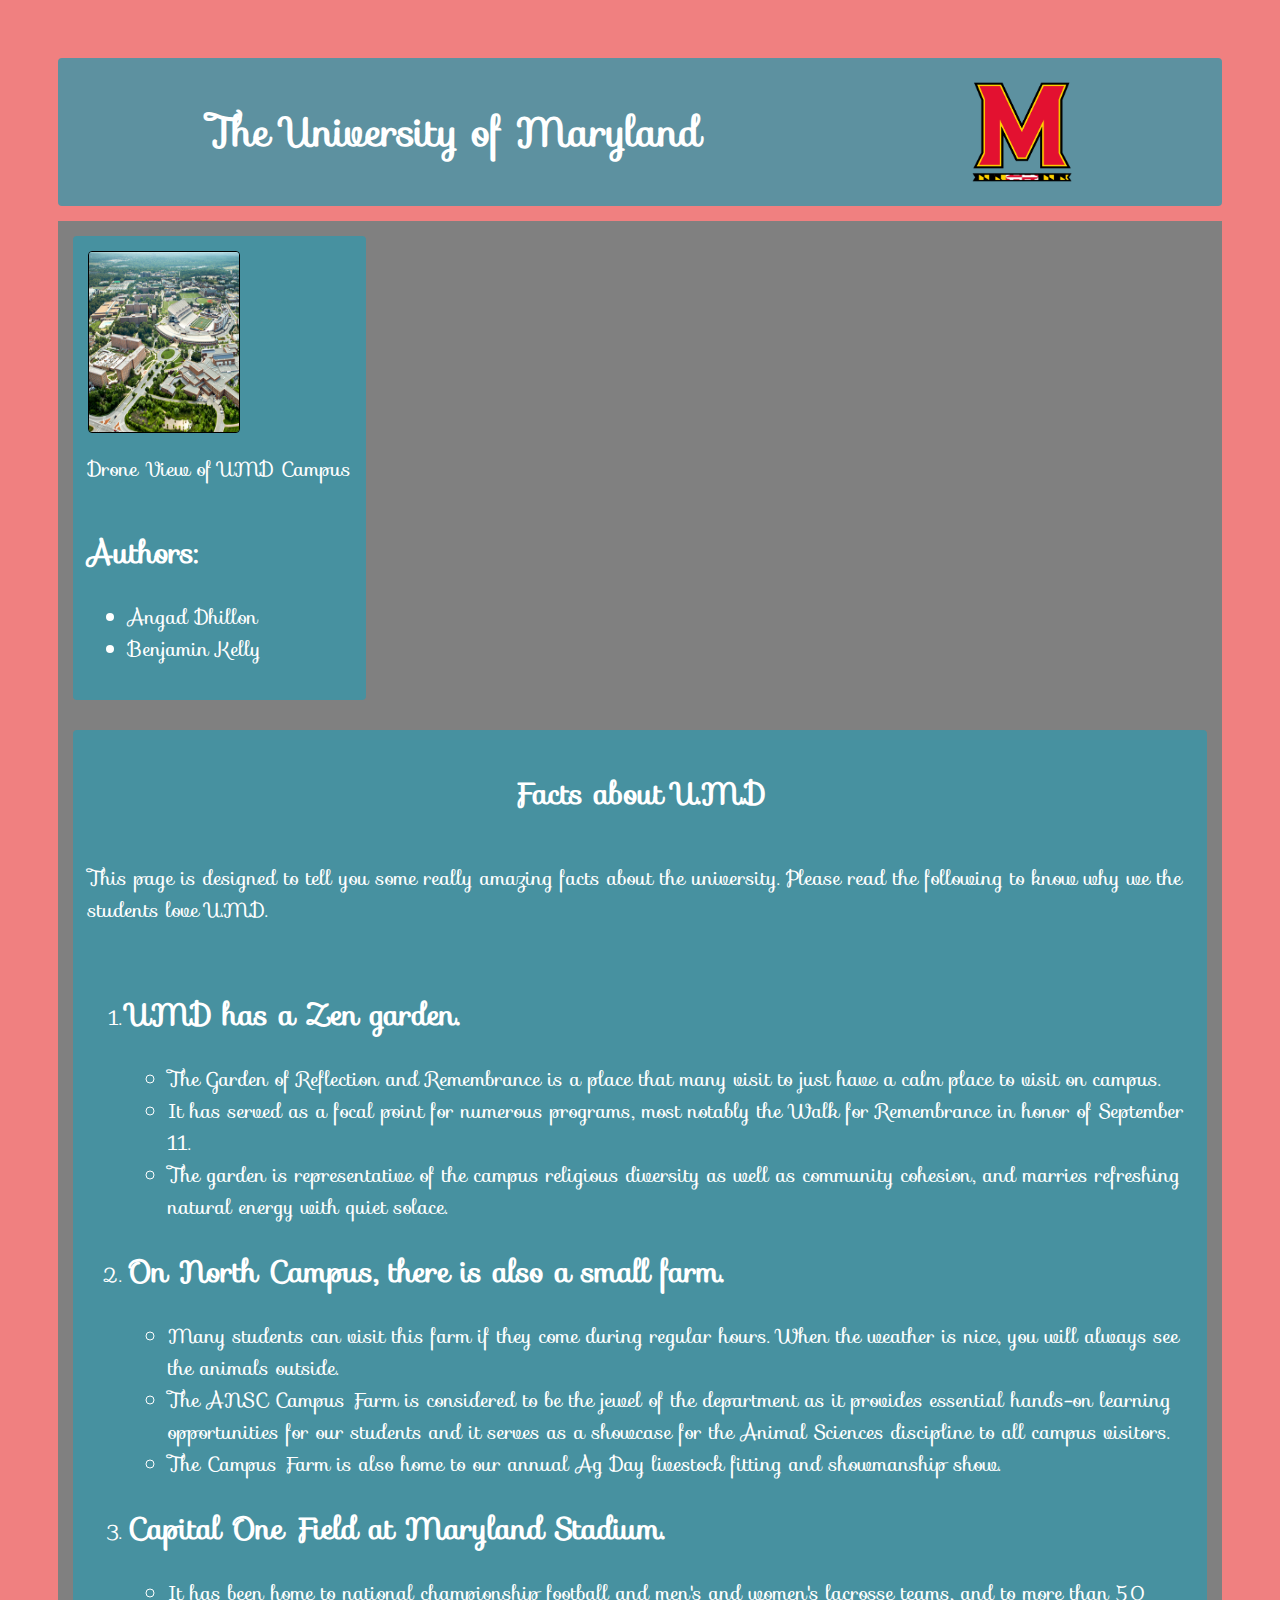
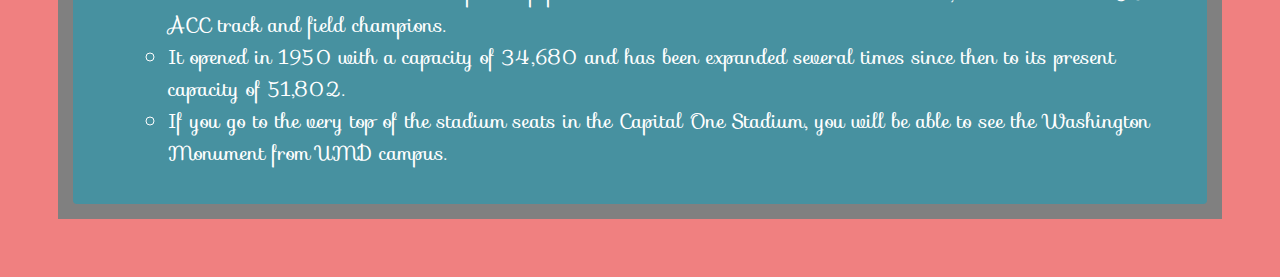
==== commit 681c193a: "Update index.html" ====
--- a/index.html
+++ b/index.html
@@ -28,7 +28,7 @@
             </div>
             <div class="bottom">
                 <h2>Facts about U.M.D</h2>
-                <p>This page is designed to tell you some really amazing facts about the university. Please read the following to know why we the students we U.M.D. </p>
+                <p>This page is designed to tell you some really amazing facts about the university. Please read the following to know why we the students love U.M.D. </p>
                     <ol>
                         <li>
                             <h2 class="Zen">UMD has a Zen garden.</h2>
--- a/styles.css
+++ b/styles.css
@@ -1,7 +1,7 @@
 /*CSS*/
 /*Elements*/
 body {
-  font-family: 'Crimson Pro', serif;
+  font-family: 'Sofia';
   font-size: 20px;
   background-color: lightcoral;
   color: black;
@@ -93,14 +93,6 @@
  padding: 15px;
  border-radius: 4px;
  }
-.column img
-    {
-      margin-top: 5px;
-      justify-content: center;
-      border-style: round;
-      border-radius: 4px;
-      border: solid 1px black;
-    }
 
  .wrapper > .container > div{
     margin-right: 15px;
@@ -108,7 +100,7 @@
 }
 
 /*Media Rules */
-@media only screen and (min-device-width : 480px) and (max-device-width : 480px){
+@media only screen and (min-device-width : 280px) and (max-device-width : 480px){
     .wrapper >
      .container > 
             div{justify-content: center;
